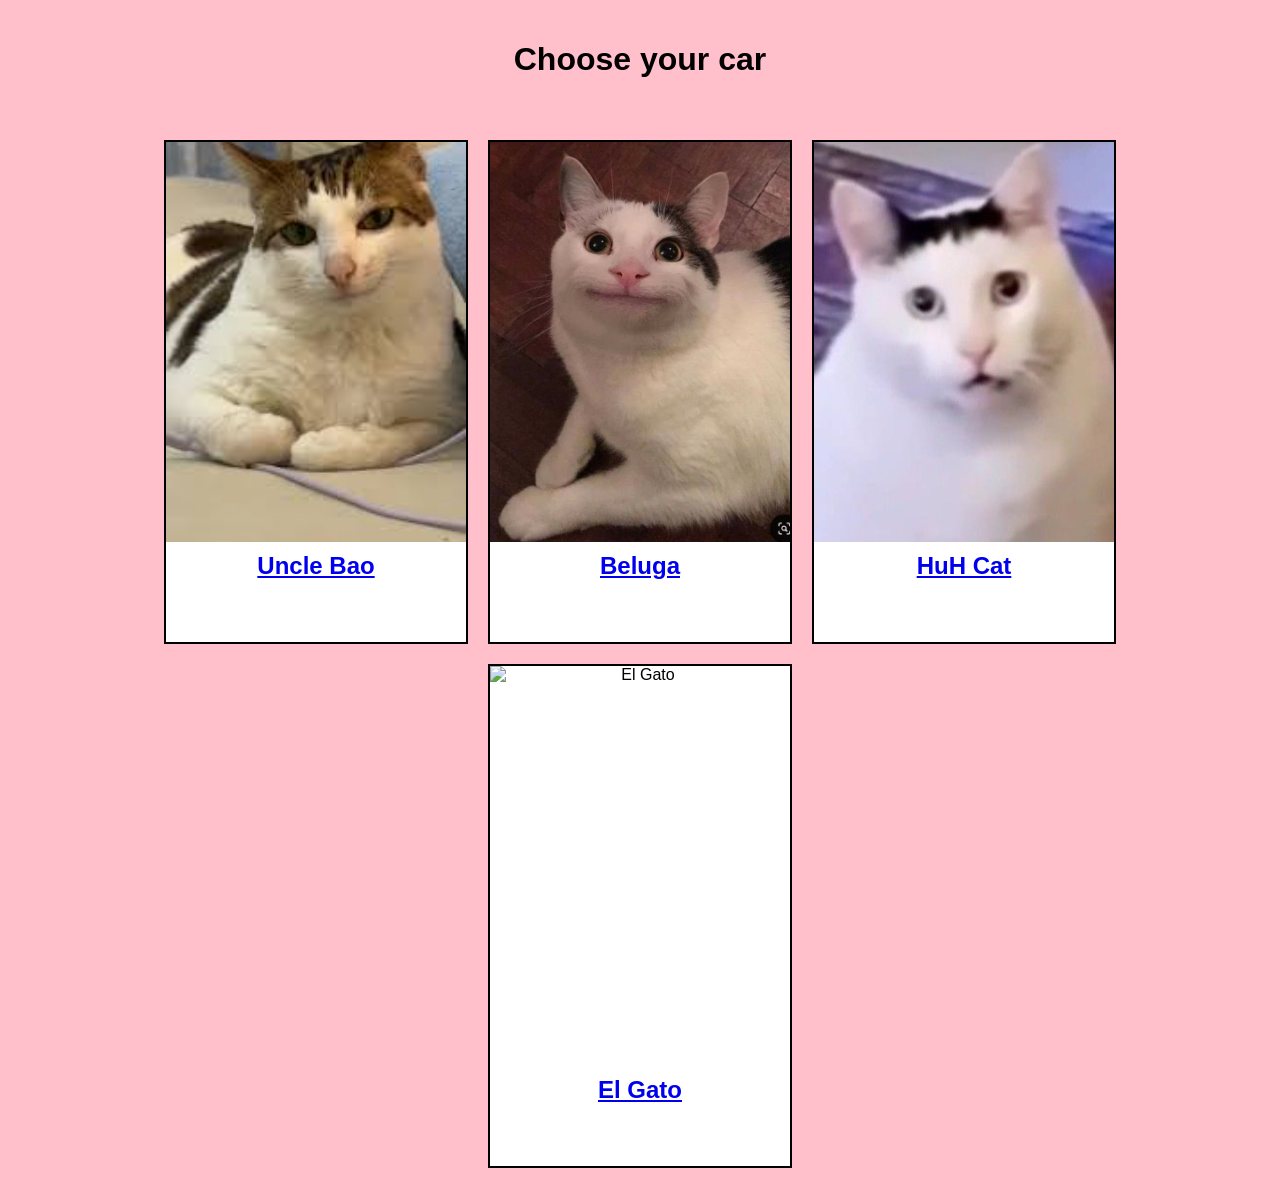
==== fanpage2/index.html @ a5fa701e "Descriptive commit message" ====
<!DOCTYPE html>
<html lang="en">
<head>
  <meta charset="UTF-8">
  <meta name="viewport" content="width=device-width, initial-scale=1.0">
  <title>Choose your car</title>
  <link rel="stylesheet" href="style.css">
</head>
<body>
  <header class="header">
    <h1>Choose your car</h1>
  </header>

  <div class="cats">
    <div class="cat-box"> 
      <img src="images.jfif" alt="Uncle Bao"> 
      <h2><a href="unclebao.html">Uncle Bao</a></h2> 
    </div> 

    <div class="cat-box"> 
      <img src="images2.jpg" alt="Beluga"> 
      <h2><a href="beluga.html">Beluga</a></h2> 
    </div> 

    <div class="cat-box"> 
      <img src="images3.jpg" alt="HuH cat"> 
      <h2><a href="huhcat.html">HuH Cat</a></h2> 
    </div> 

    <div class="cat-box"> 
      <img src="images4.jpg" alt="El Gato"> 
      <h2><a href="elgato.html">El Gato</a></h2> 
    </div> 
  </div>
</body>
</html>
---- fanpage2/style.css ----
body {
  background-color: pink;
  color: black;
  font-family: Arial, sans-serif;
  text-align: center;
  margin: 0;
  padding: 0;
}

.header {
  text-align: center;
  padding: 20px;
}

.cats {
  display: flex;
  justify-content: center;
  flex-wrap: wrap;
  gap: 20px;
  padding: 20px;
}

.cat-box {
  border: 2px solid black;
  height: 500px;
  width: 300px;
  display: flex;
  flex-direction: column;
  justify-content: flex-start;
  align-items: center;
  background: white;
}

.cat-box img {
  width: 100%;
  height: 80%;
  object-fit: cover;
}

.cat-box h2 {
  margin: 10px 0;
}
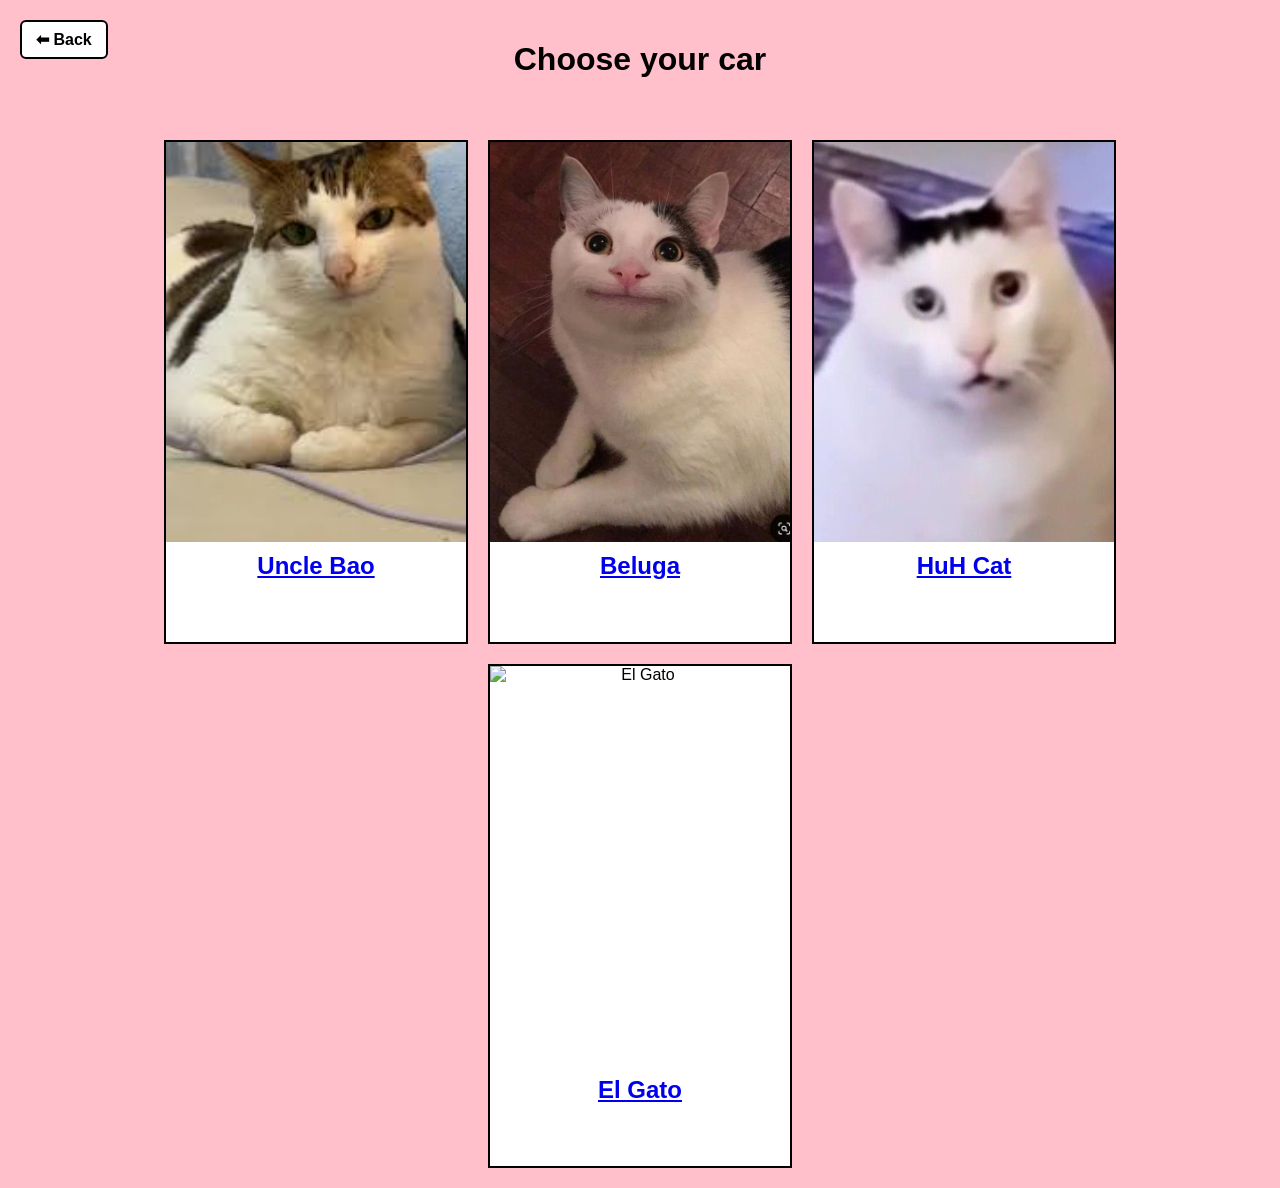
==== commit f4f2fe38: "done slight" ====
--- a/fanpage2/index.html
+++ b/fanpage2/index.html
@@ -7,6 +7,7 @@
   <link rel="stylesheet" href="style.css">
 </head>
 <body>
+	<a href="../main.html" class="back-btn">⬅ Back</a>
   <header class="header">
     <h1>Choose your car</h1>
   </header>
--- a/fanpage2/style.css
+++ b/fanpage2/style.css
@@ -40,3 +40,23 @@
 .cat-box h2 {
   margin: 10px 0;
 }
+
+  /* Back Button */
+.back-btn {
+  position: fixed;
+  top: 20px;
+  left: 20px;
+  background: white;
+  color: black;
+  text-decoration: none;
+  font-weight: bold;
+  padding: 8px 14px;
+  border-radius: 6px;
+  border: 2px solid black;
+  transition: background 0.3s ease;
+  z-index: 1000;
+}
+
+.back-btn:hover {
+  background: darkorange;
+}
